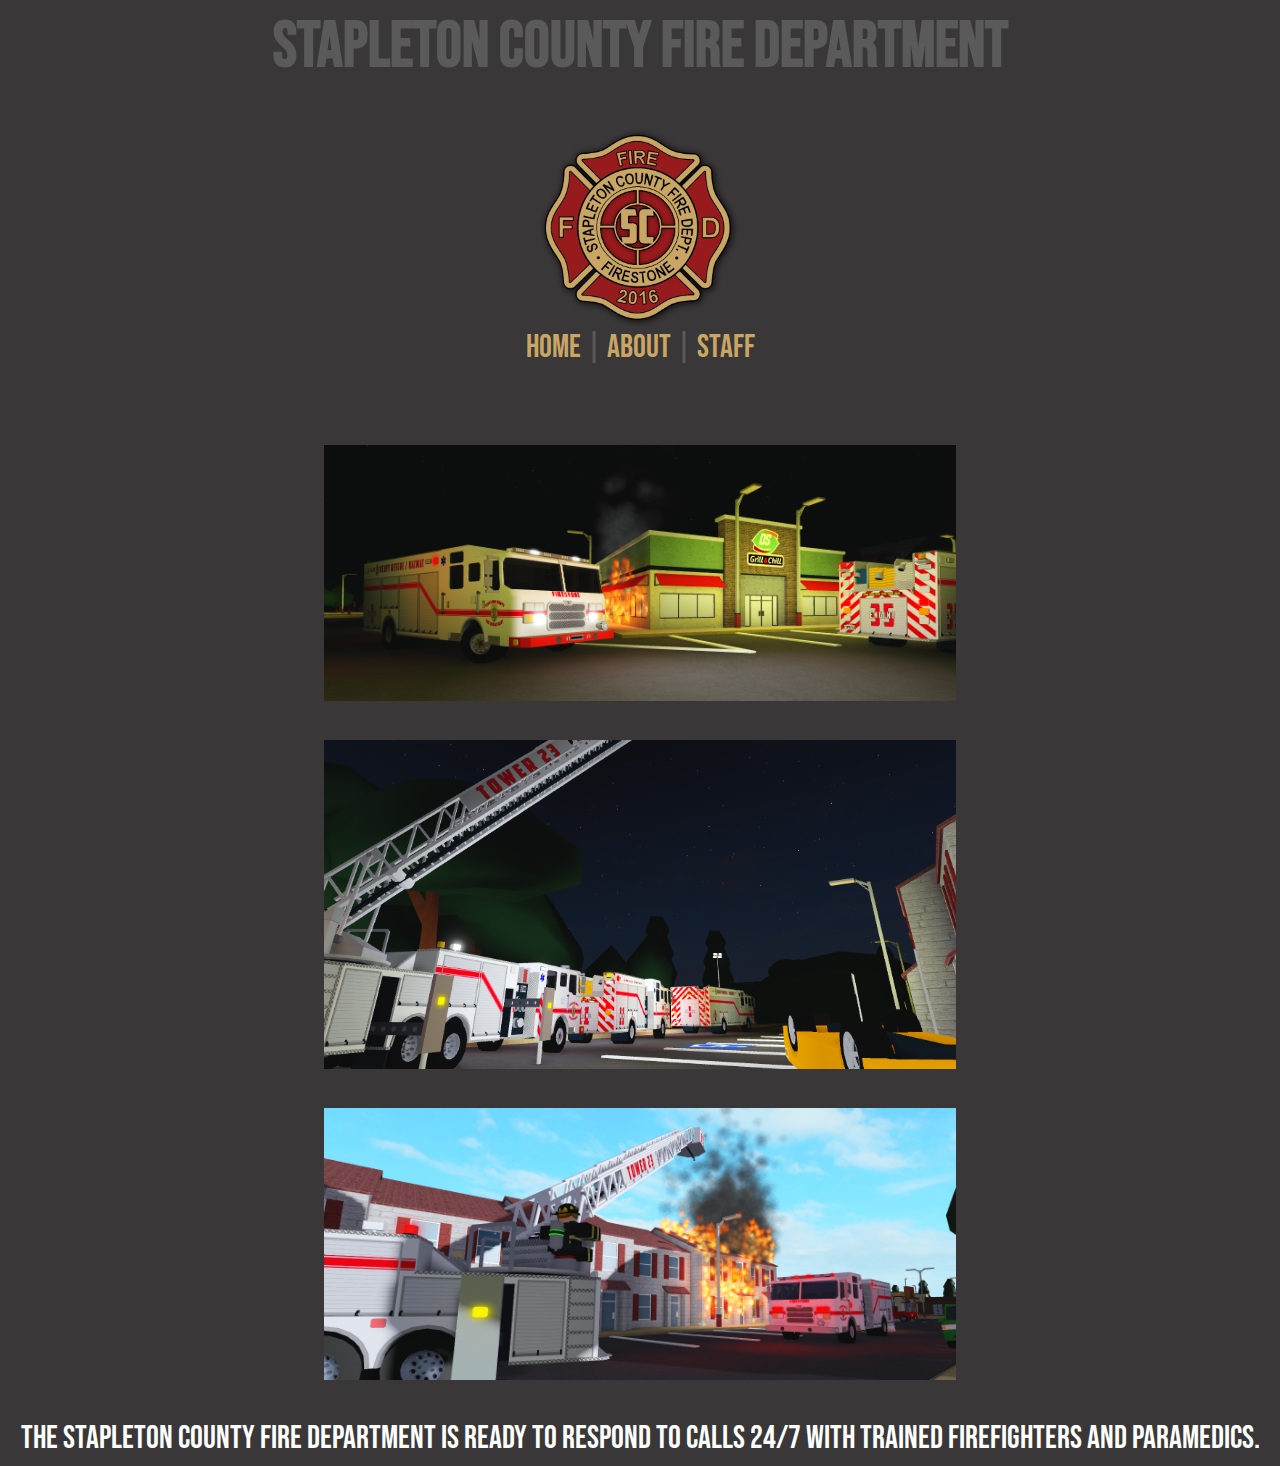
==== index.html @ c24a51ca "Centering and changing color" ====
<html>
<title>SCFD</title>

<head>
    <link rel="apple-touch-icon" sizes="180x180" href="/scfd/apple-touch-icon.png">
    <link rel="icon" type="image/png" sizes="32x32" href="/scfd/favicon-32x32.png">
    <link rel="icon" type="image/png" sizes="16x16" href="/scfd/favicon-16x16.png">
    <link rel="manifest" href="/scfd/site.webmanifest">

    <link rel="stylesheet" type="text/css" href="styles.css">

    <link href="https://fonts.googleapis.com/css?family=Bebas+Neue&display=swap" rel="stylesheet">
    <link href="https://fonts.googleapis.com/css?family=Yellowtail&display=swap" rel="stylesheet">
</head>

<body>
<font face="Bebas Neue" size="6" color="#CAA664">
<div class="navbar">
    <h1>Stapleton County Fire Department</h1>
    <a href="./index" + ".html" class="logo"><img src="./SCFD_Logo2.png" alt="SCFD Logo" width="200" height="200"></a><br>
    <nav>
        <a class="ex1" href="index">Home</a> |
        <a class="ex2" href="./about">About</a> |
        <a class="ex3" href="./staff">Staff</a>
    </nav>
</div>
<br><br>
<img src="./pictures/DS.png" class="pic" alt="Dairy Sweets" width="900" height="700"><br>
<img src="./pictures/RWApts.png" class="pic" alt="RW Apts" width="900" height="700"><br>
<img src="./pictures/RWApts2.png" class="pic" alt="RW Apts 2" width="900" height="700"><br>

<div class="desc">
The Stapleton County Fire Department is ready to respond to calls 24/7 with trained Firefighters and Paramedics.
</div>

</body>
</html>
---- styles.css ----
body {
    background-color: #393737;
  }

.navbar {
    text-align: center;
    color: #5a5a5a
}

.desc {
    text-align: center;
    color: white
}

a {
    text-decoration: none;
    color:#CAA664;
    word-spacing: 30px;
   }
a.ex1:hover, a.ex1:active {border-radius: 5px; background: #5a5a5a;}
a.ex2:hover, a.ex2:active {border-radius: 5px; background: #5a5a5a;}
a.ex3:hover, a.ex3:active {border-radius: 5px; background: #5a5a5a;}

img.pic {
    max-width: 100%;
    height: auto;
    margin: auto;
    display: block;
    margin-left: auto;
     margin-right: auto;
    width: 50%;
    }
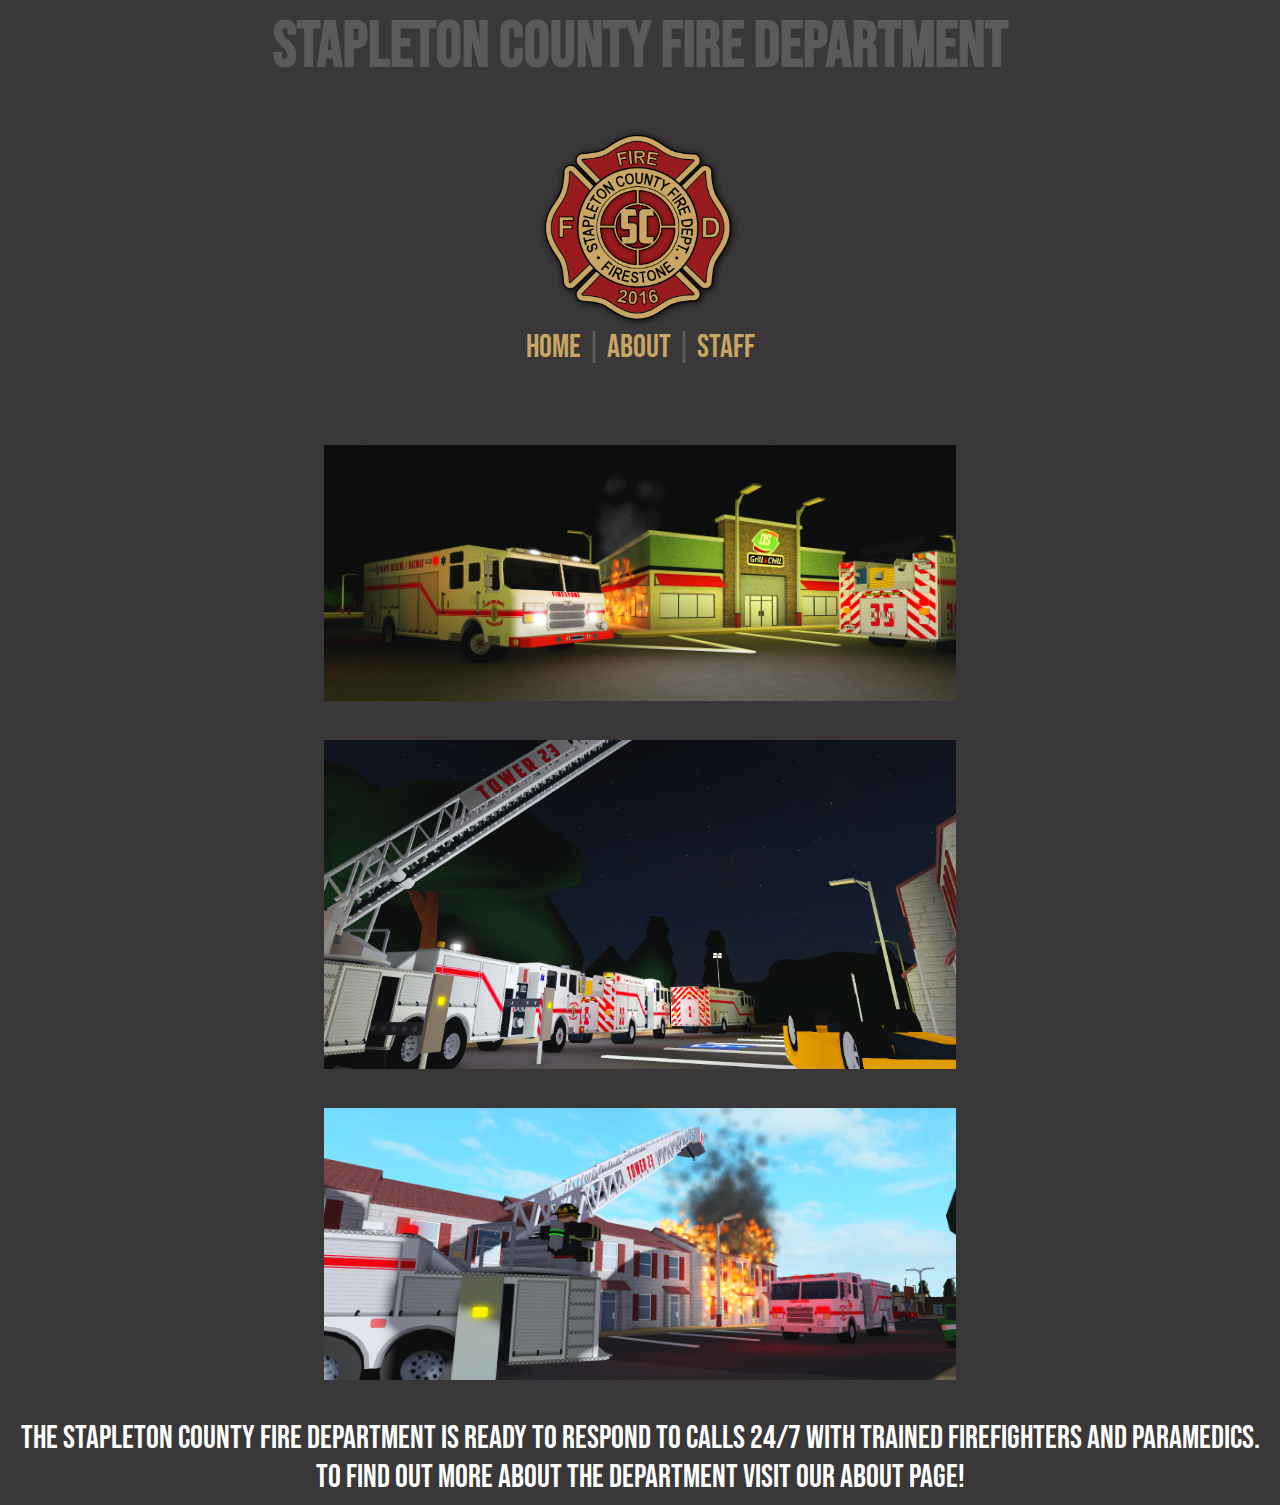
==== commit 6aabd00d: "Updating home" ====
--- a/index.html
+++ b/index.html
@@ -30,7 +30,8 @@
 <img src="./pictures/RWApts2.png" class="pic" alt="RW Apts 2" width="900" height="700"><br>
 
 <div class="desc">
-The Stapleton County Fire Department is ready to respond to calls 24/7 with trained Firefighters and Paramedics.
+The Stapleton County Fire Department is ready to respond to calls 24/7 with trained Firefighters and Paramedics.<br>
+To find out more about the department visit our about page!
 </div>
 
 </body>
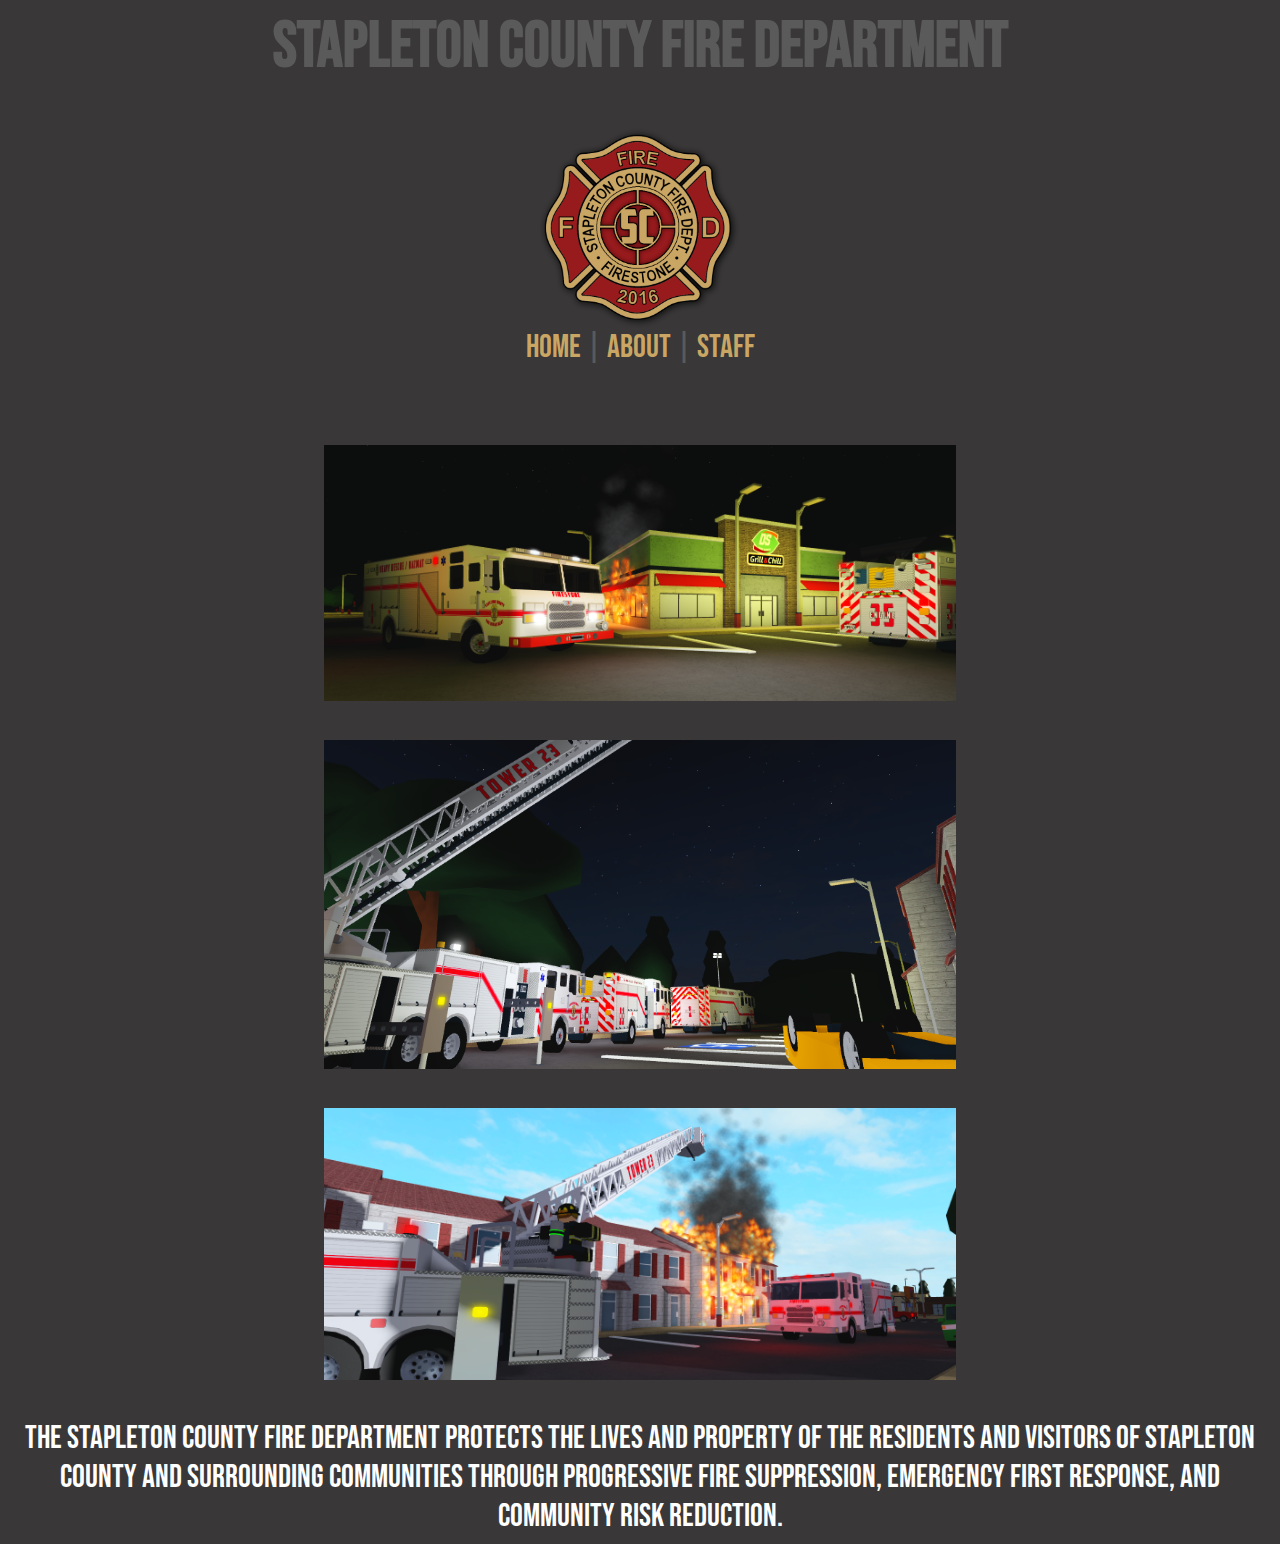
==== commit bb8dddc3: "Updating" ====
--- a/index.html
+++ b/index.html
@@ -30,8 +30,7 @@
 <img src="./pictures/RWApts2.png" class="pic" alt="RW Apts 2" width="900" height="700"><br>
 
 <div class="desc">
-The Stapleton County Fire Department is ready to respond to calls 24/7 with trained Firefighters and Paramedics.<br>
-To find out more about the department visit our about page!
+The Stapleton County Fire Department protects the lives and property of the residents and visitors of Stapleton County and surrounding communities through progressive fire suppression, emergency first response, and community risk reduction.
 </div>
 
 </body>
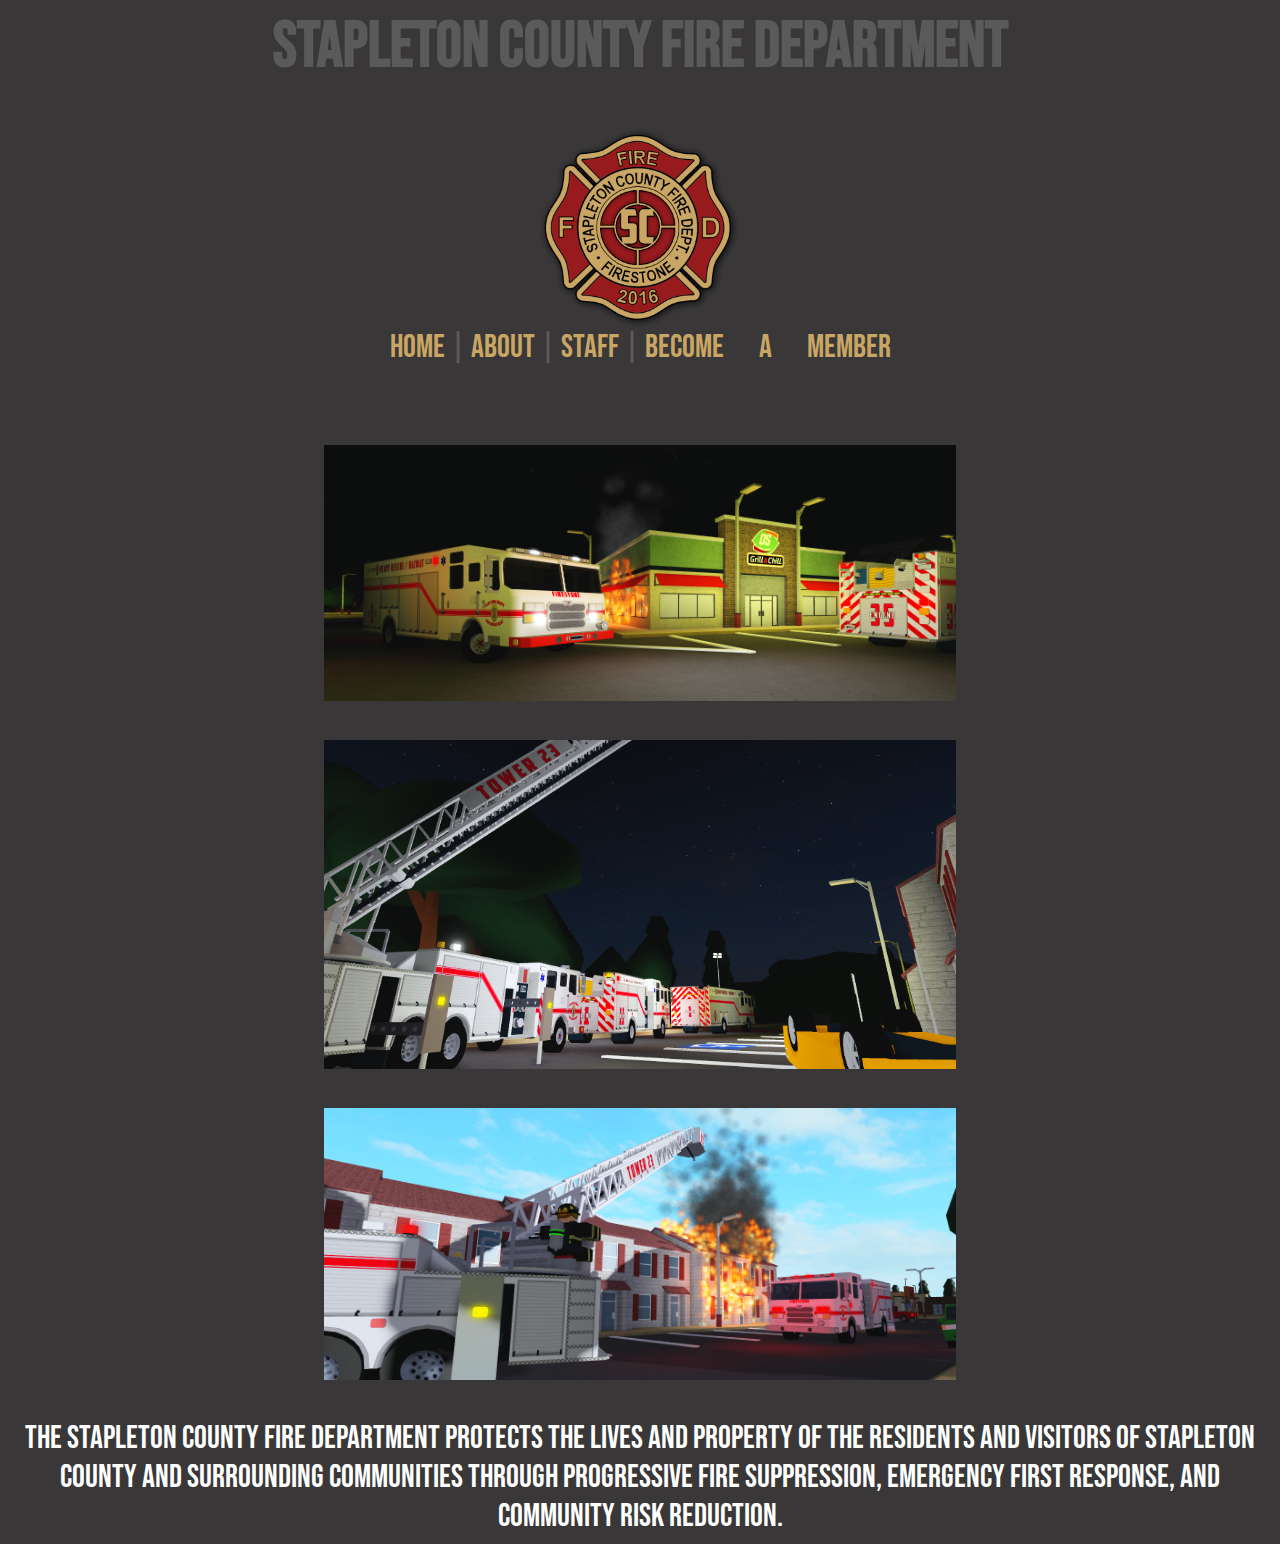
==== commit 0484b6a0: "Adding join page" ====
--- a/index.html
+++ b/index.html
@@ -21,7 +21,8 @@
     <nav>
         <a class="ex1" href="index">Home</a> |
         <a class="ex2" href="./about">About</a> |
-        <a class="ex3" href="./staff">Staff</a>
+        <a class="ex3" href="./staff">Staff</a> |
+        <a class="ex4" href="./join">Become a Member</a>
     </nav>
 </div>
 <br><br>
--- a/styles.css
+++ b/styles.css
@@ -17,9 +17,10 @@
     color:#CAA664;
     word-spacing: 30px;
    }
-a.ex1:hover, a.ex1:active {border-radius: 5px; background: #5a5a5a;}
-a.ex2:hover, a.ex2:active {border-radius: 5px; background: #5a5a5a;}
-a.ex3:hover, a.ex3:active {border-radius: 5px; background: #5a5a5a;}
+a.ex1:hover, a.ex1:active {border-radius: 1px; background: #5a5a5a;}
+a.ex2:hover, a.ex2:active {border-radius: 1px; background: #5a5a5a;}
+a.ex3:hover, a.ex3:active {border-radius: 1px; background: #5a5a5a;}
+a.ex4:hover, a.ex4:active {border-radius: 1px; background: #5a5a5a;}
 
 img.pic {
     max-width: 100%;
@@ -29,4 +30,14 @@
     margin-left: auto;
      margin-right: auto;
     width: 50%;
-    }+    }
+
+.staffing {
+    text-align: center;
+    color: white;
+}
+
+img.gfx {
+    border-radius: 50%
+
+}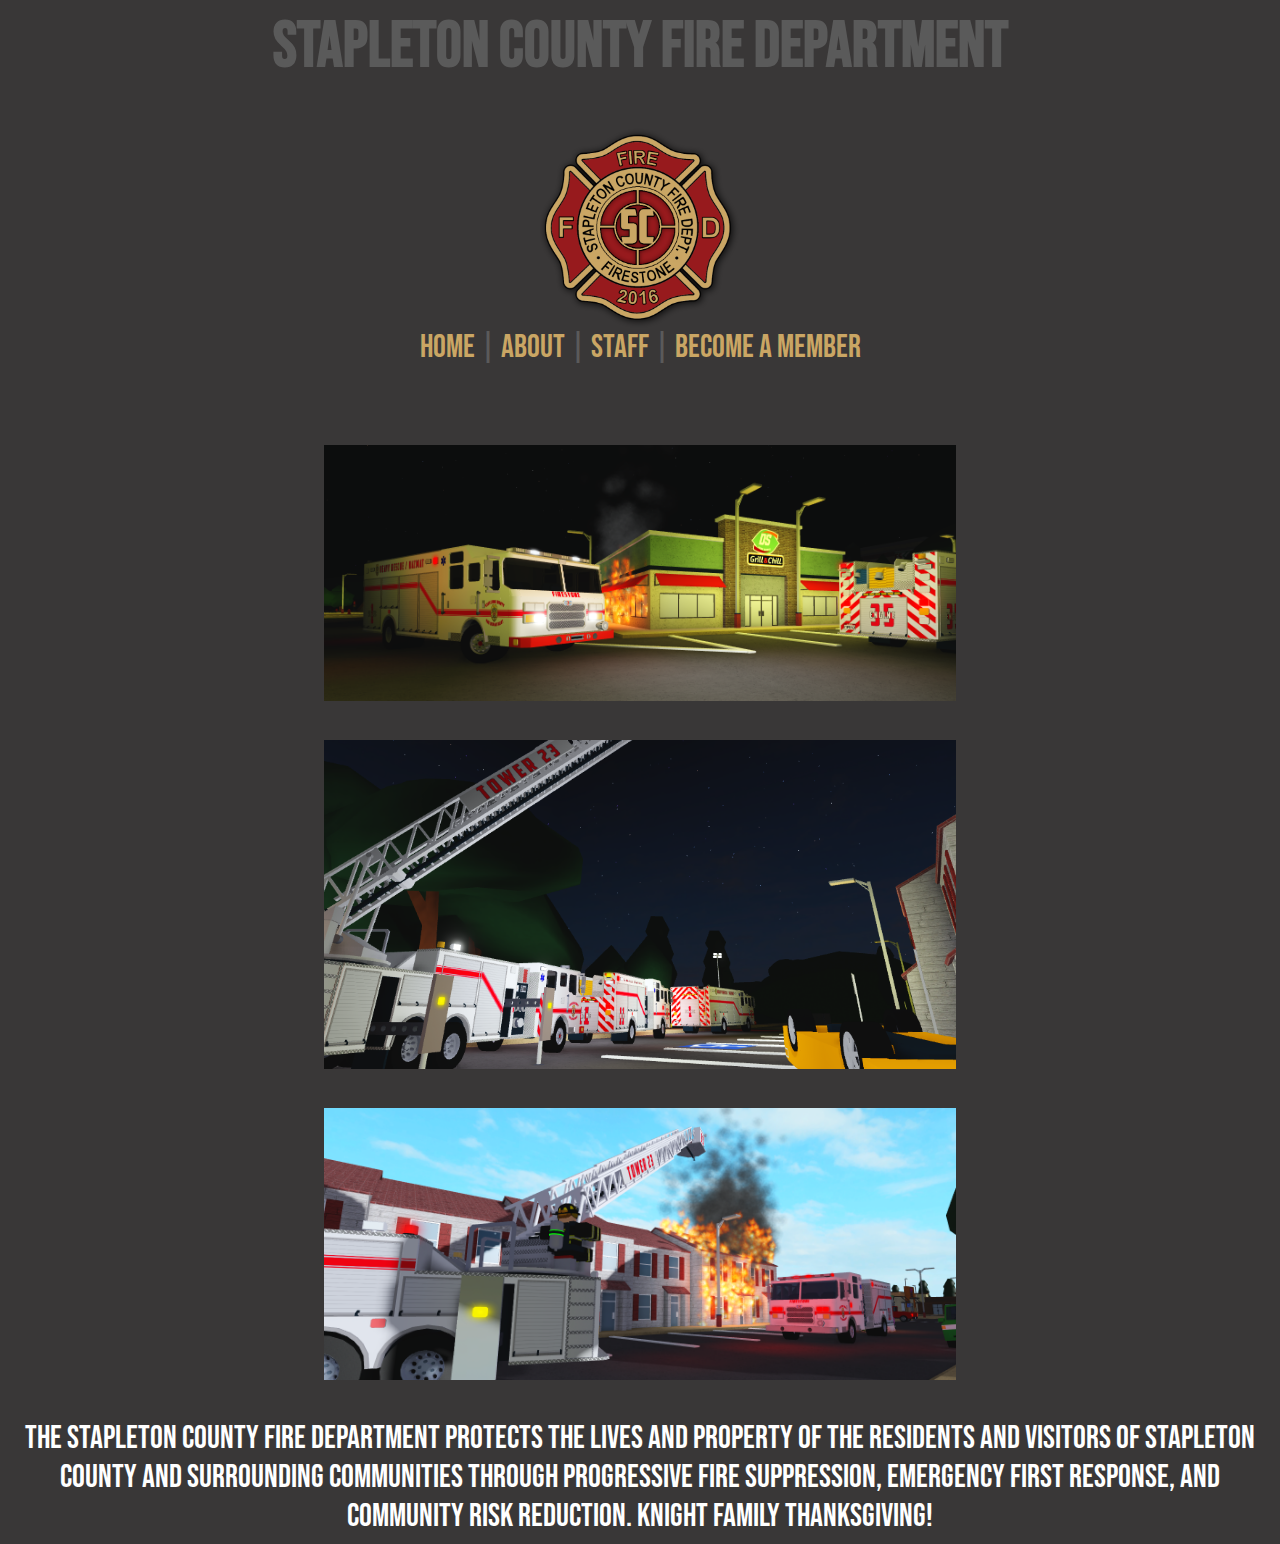
==== commit 0b530f2a: "Adding test for knights" ====
--- a/index.html
+++ b/index.html
@@ -32,6 +32,7 @@
 
 <div class="desc">
 The Stapleton County Fire Department protects the lives and property of the residents and visitors of Stapleton County and surrounding communities through progressive fire suppression, emergency first response, and community risk reduction.
+Knight Family thanksgiving!
 </div>
 
 </body>
--- a/styles.css
+++ b/styles.css
@@ -15,12 +15,11 @@
 a {
     text-decoration: none;
     color:#CAA664;
-    word-spacing: 30px;
    }
-a.ex1:hover, a.ex1:active {border-radius: 1px; background: #5a5a5a;}
-a.ex2:hover, a.ex2:active {border-radius: 1px; background: #5a5a5a;}
-a.ex3:hover, a.ex3:active {border-radius: 1px; background: #5a5a5a;}
-a.ex4:hover, a.ex4:active {border-radius: 1px; background: #5a5a5a;}
+a.ex1:hover, a.ex1:active {border-radius: 20px; padding: 5px; background: #5a5a5a;}
+a.ex2:hover, a.ex2:active {border-radius: 20px; padding: 5px; background: #5a5a5a;}
+a.ex3:hover, a.ex3:active {border-radius: 20px; padding: 5px; background: #5a5a5a;}
+a.ex4:hover, a.ex4:active {border-radius: 20px; padding: 5px; background: #5a5a5a;}
 
 img.pic {
     max-width: 100%;
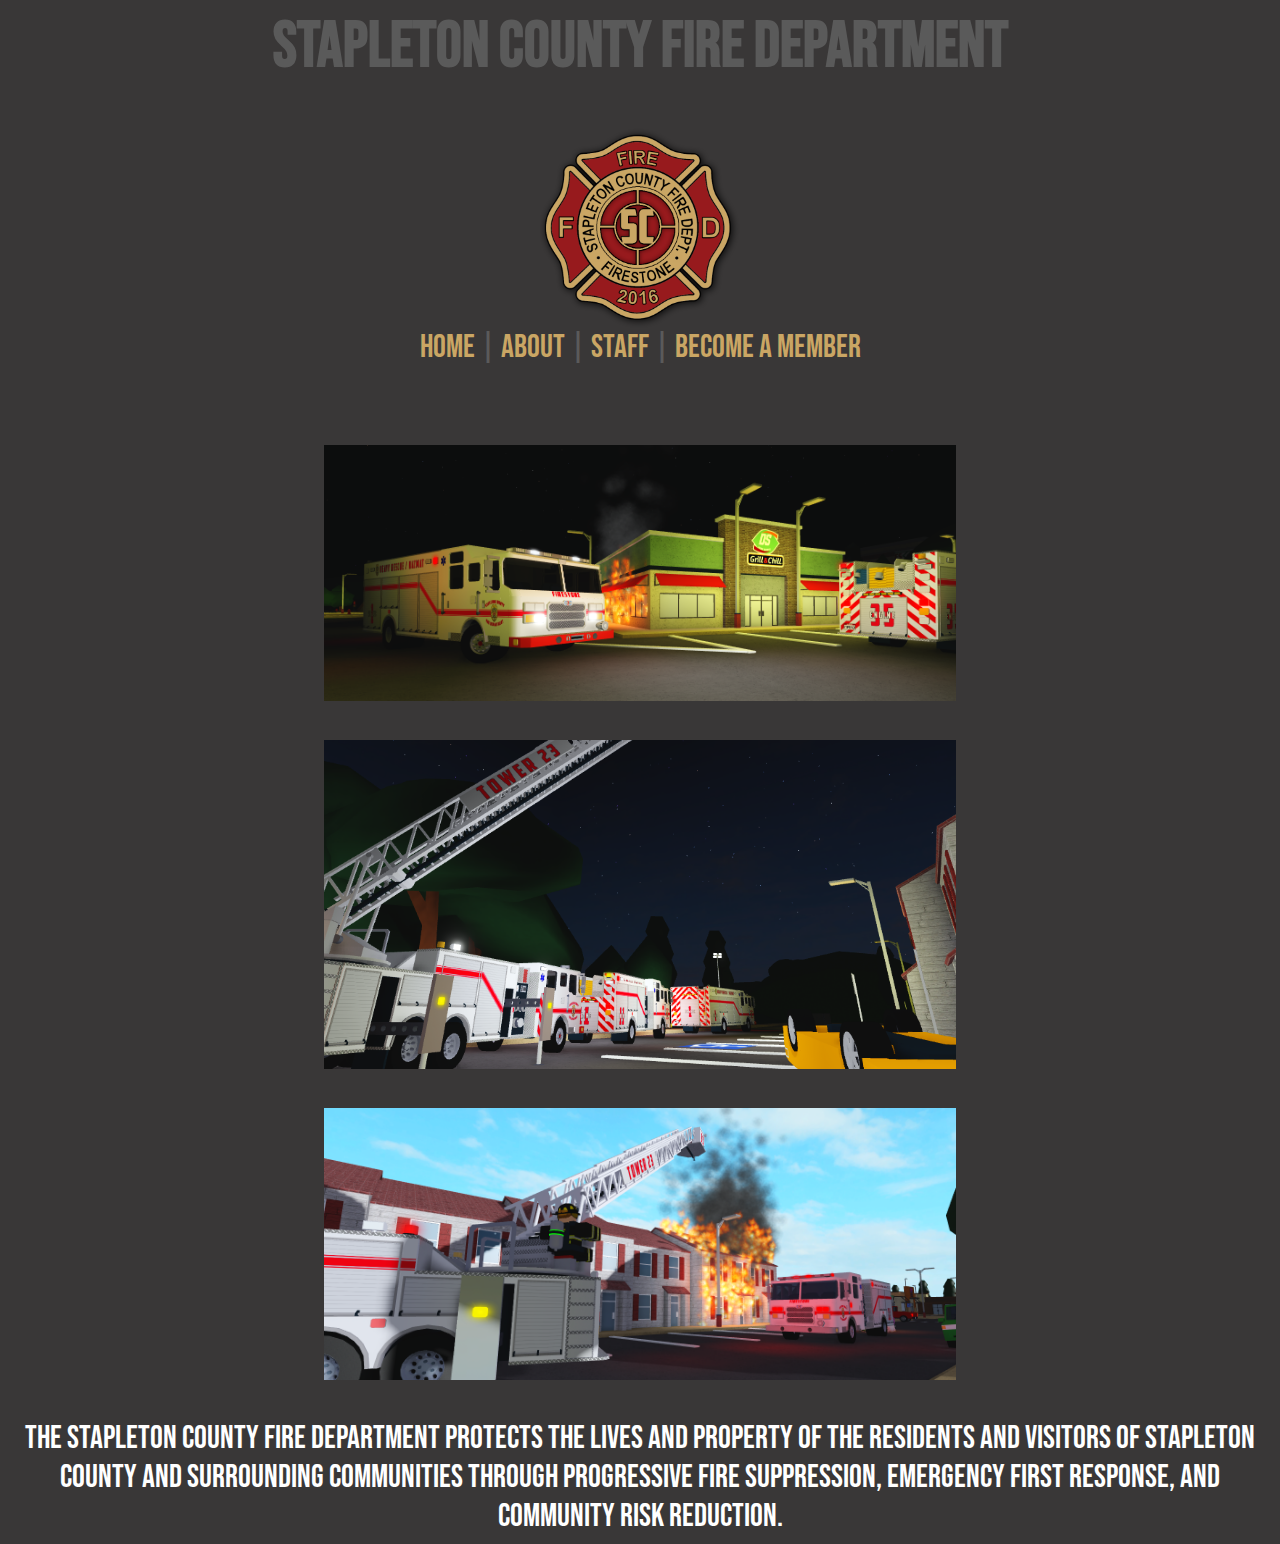
==== commit dafc4eff: "Removing knight test" ====
--- a/index.html
+++ b/index.html
@@ -32,7 +32,6 @@
 
 <div class="desc">
 The Stapleton County Fire Department protects the lives and property of the residents and visitors of Stapleton County and surrounding communities through progressive fire suppression, emergency first response, and community risk reduction.
-Knight Family thanksgiving!
 </div>
 
 </body>
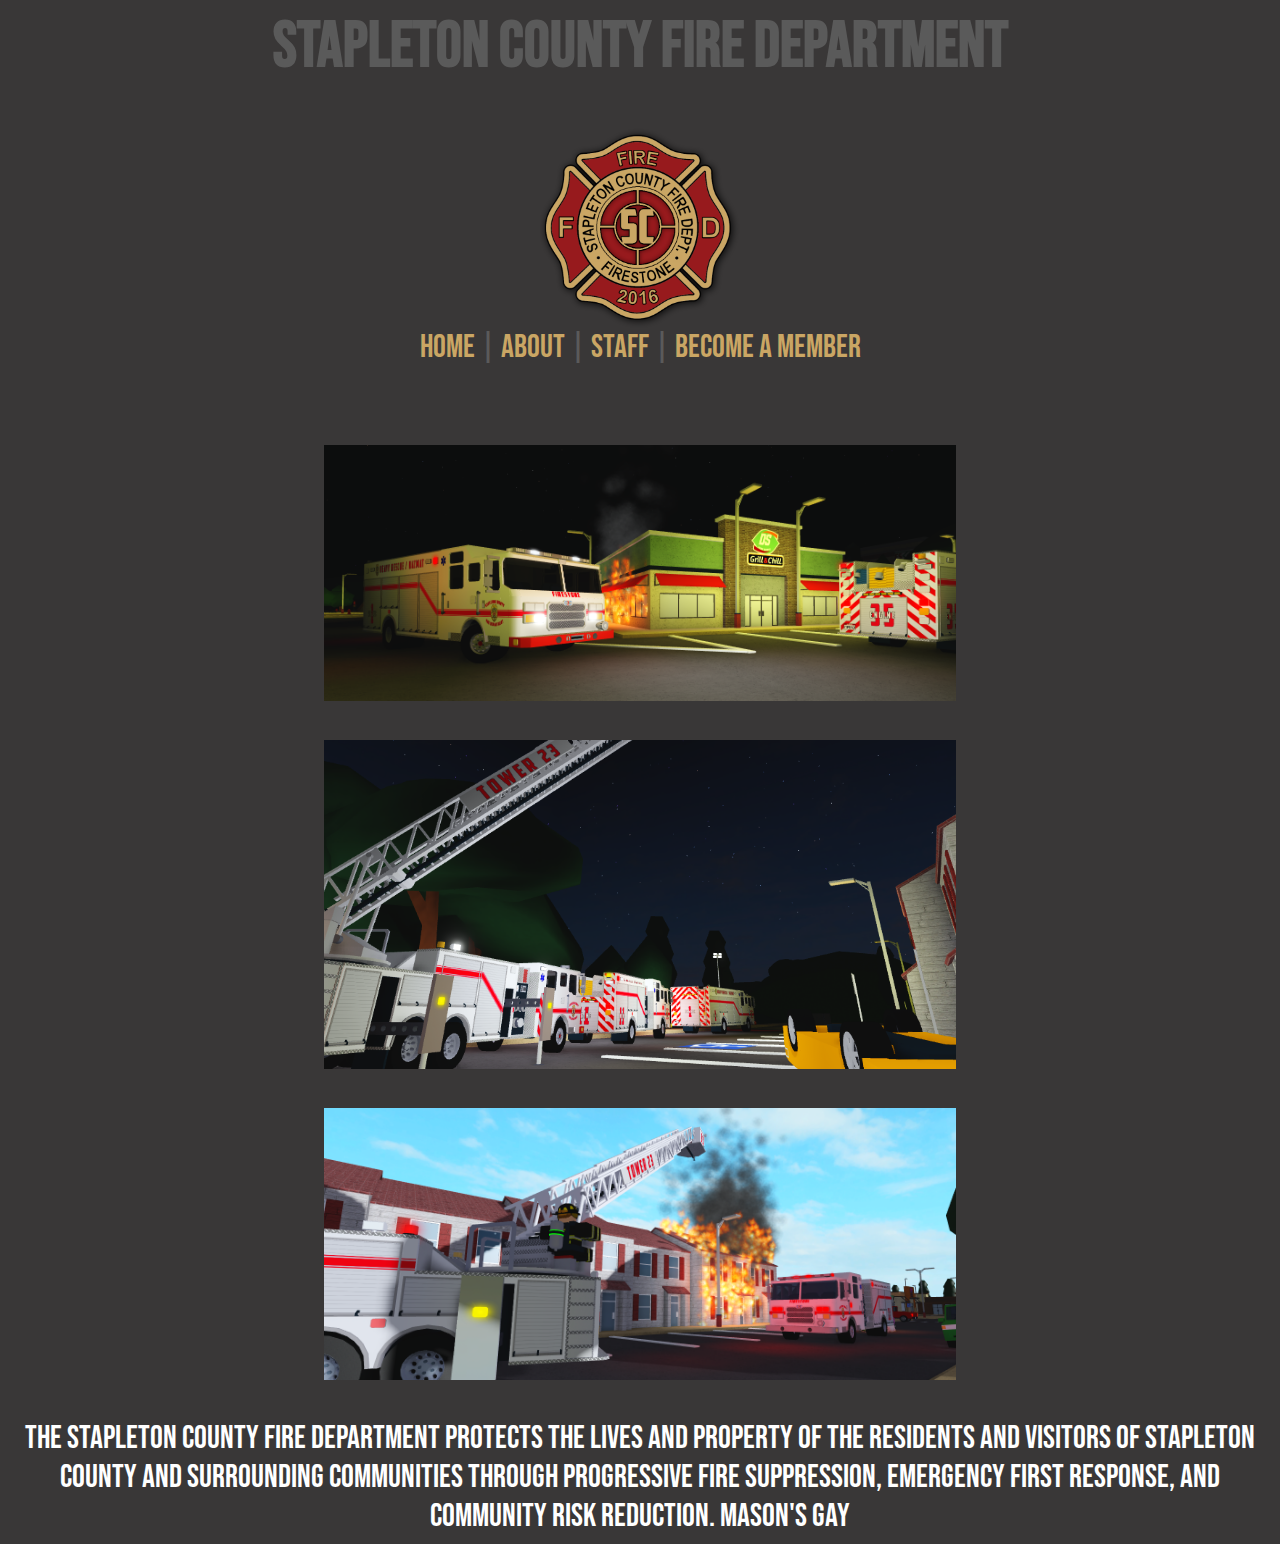
==== commit a3e69e6d: "Masons sexuality!" ====
--- a/index.html
+++ b/index.html
@@ -32,7 +32,8 @@
 
 <div class="desc">
 The Stapleton County Fire Department protects the lives and property of the residents and visitors of Stapleton County and surrounding communities through progressive fire suppression, emergency first response, and community risk reduction.
-</div>
+
+Mason's gay</div>
 
 </body>
 </html>--- a/styles.css
+++ b/styles.css
@@ -39,4 +39,4 @@
 img.gfx {
     border-radius: 50%
 
-}+}
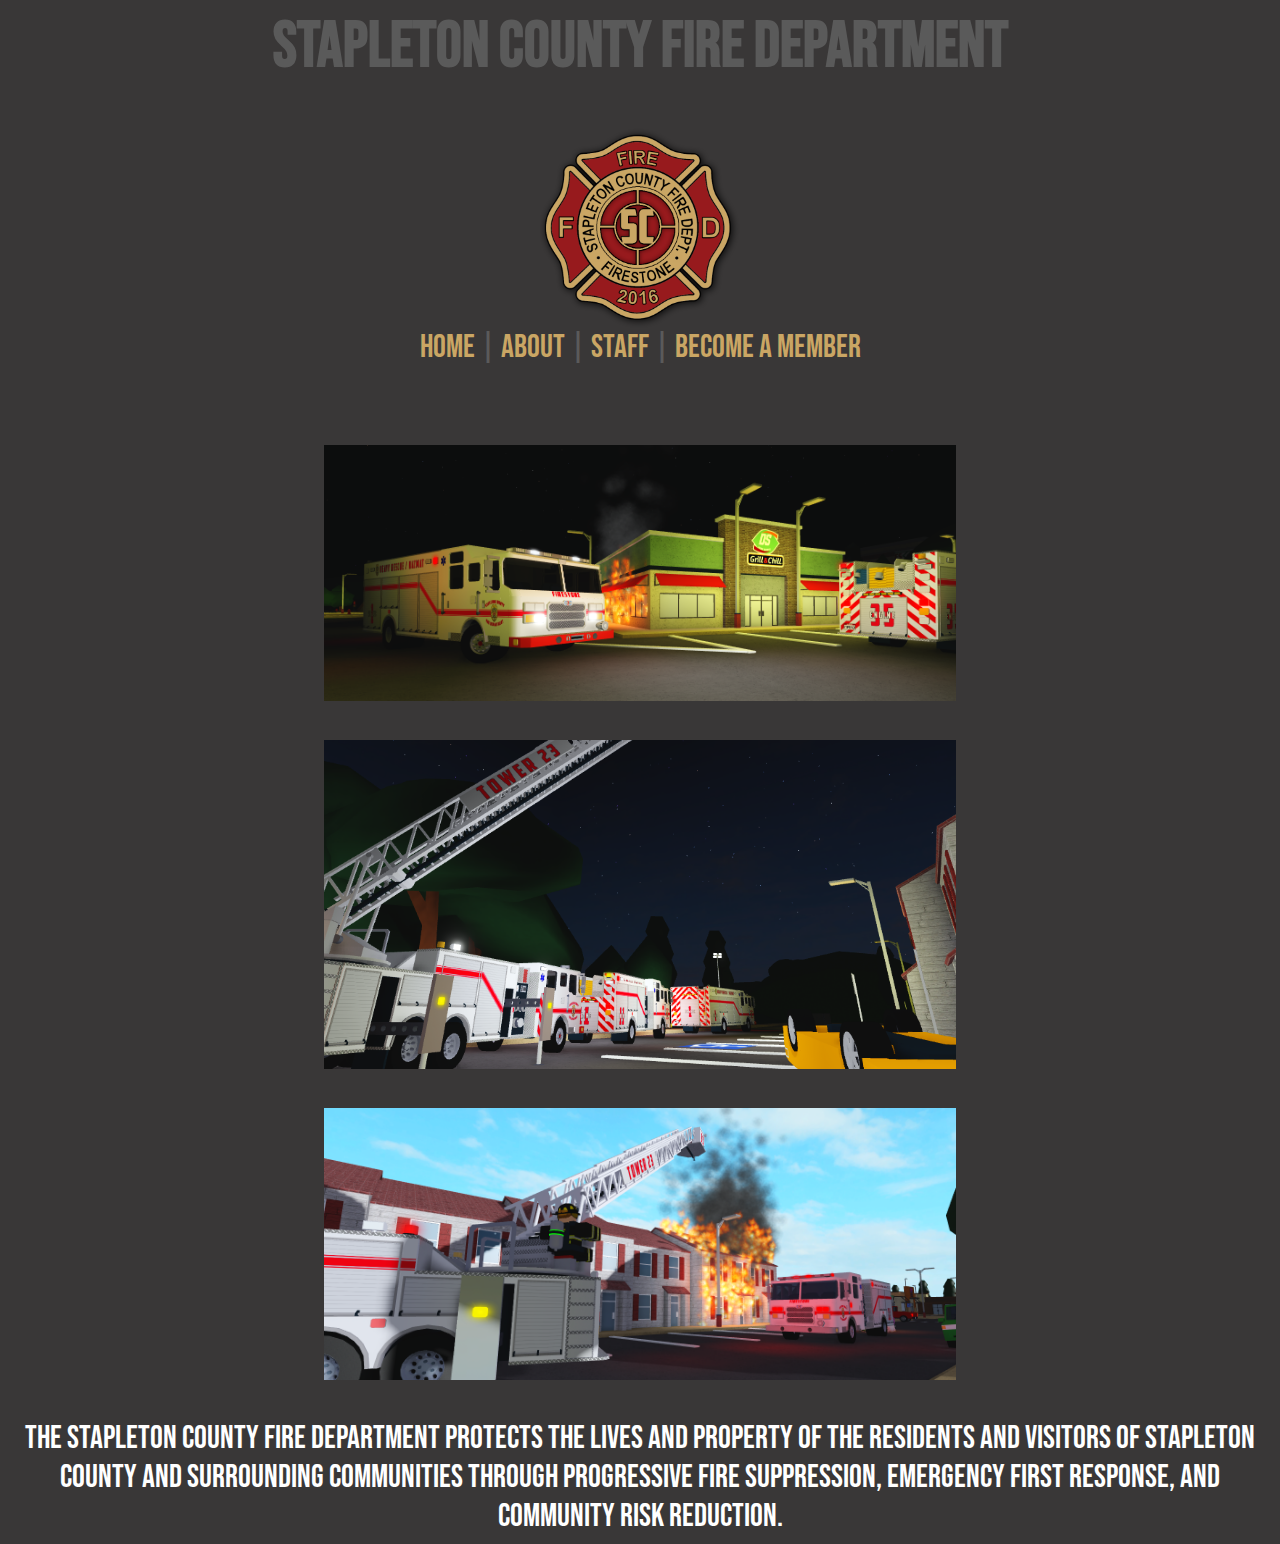
==== commit d75824c8: "masons straight again" ====
--- a/index.html
+++ b/index.html
@@ -32,8 +32,7 @@
 
 <div class="desc">
 The Stapleton County Fire Department protects the lives and property of the residents and visitors of Stapleton County and surrounding communities through progressive fire suppression, emergency first response, and community risk reduction.
-
-Mason's gay</div>
+</div>
 
 </body>
 </html>